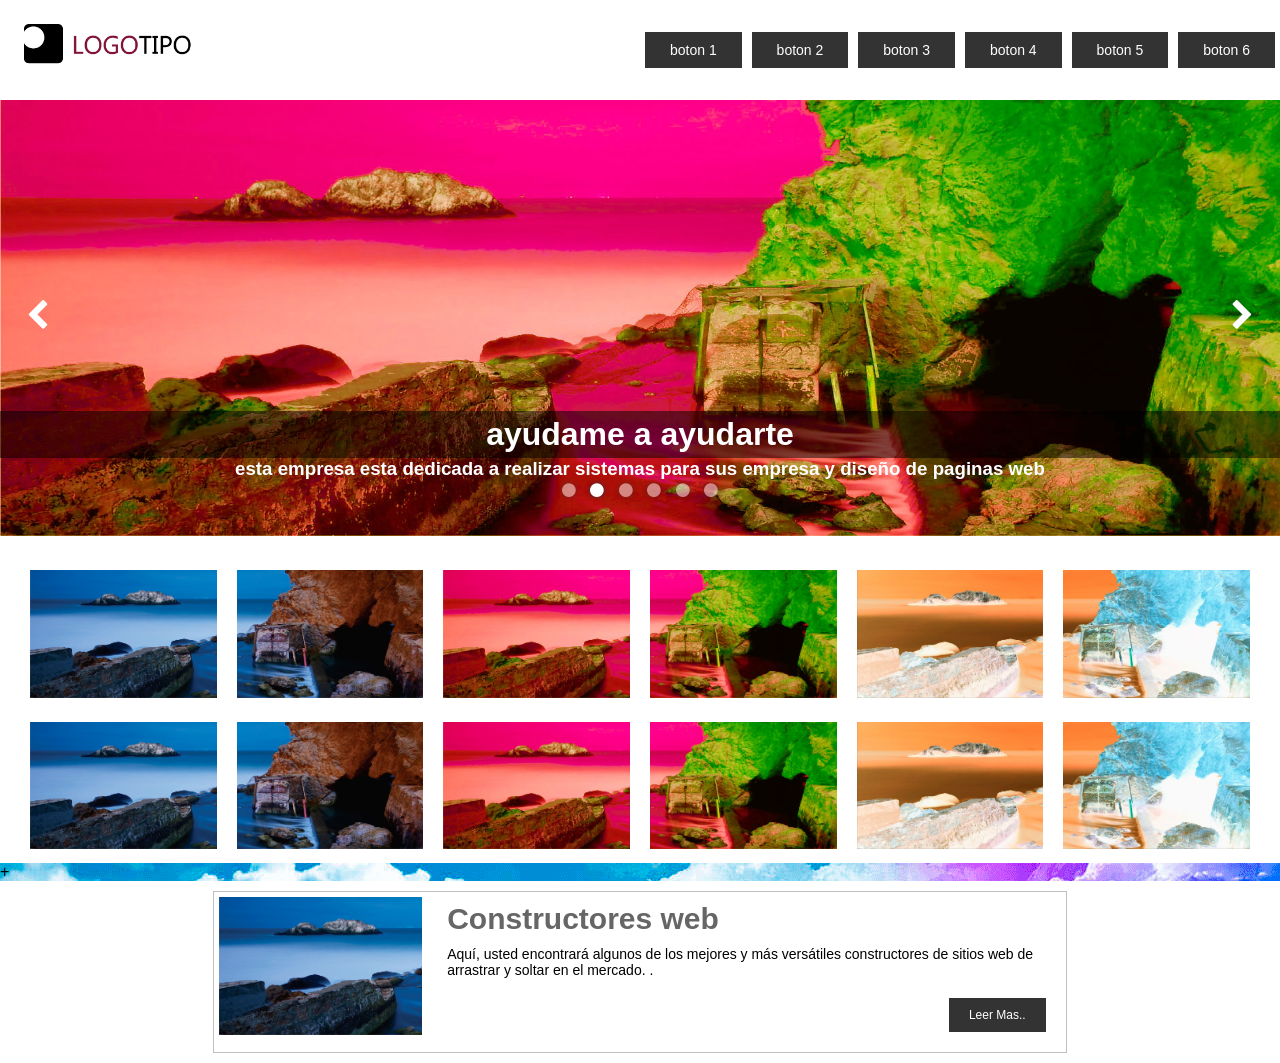
==== index.html @ 030af2da "arreglo web" ====
<!DOCTYPE html>
<html lang="en">
<head>
	<meta charset="UTF-8">
	<!--=====================================
viewport,nos permite que se nos haga lectura de los puntos de quiebre de acuerdo a la pantalla
q estemos visualisando este proyecto
======================================-->
<meta name="viewport" content="width=device-width, initial-scale=1">
	<title>recursos java </title>
	<link rel="icon" href="img/icono.jpg">
	<link rel="stylesheet" href="css/estilo.css">
	<link rel="stylesheet" href="css/font-awesome.min.css">
</head>
<body>
<div class="content-fluid">
<!--=====================================
cabezote(row, es clase de fila) sumar 12 para que sea el 100%
======================================-->
<header class="row">
	<figure id="logotipo" class="col-lg-2 col-md-3 col-sm-3 col-xs-12">
	
	<img src="img/logotipo.png"alt="logo">
	</figure>
	<div class="col-lg-4 col-md-2 col-sm-1 col-xs-0">
		<br>
	</div>
	<nav class="col-lg-6 col-md-7 col-sm-8 col-xs-12">
	<ul>
	<li class="col-lg-2 col-md-2 col-sm-2 col-xs-12"><a href="#">boton 1</a></li>
	<li class="col-lg-2 col-md-2 col-sm-2 col-xs-12"><a href="#">boton 2</a></li>
	<li class="col-lg-2 col-md-2 col-sm-2 col-xs-12"><a href="#">boton 3</a></li>
	<li class="col-lg-2 col-md-2 col-sm-2 col-xs-12"><a href="#">boton 4</a></li>
	<li class="col-lg-2 col-md-2 col-sm-2 col-xs-12"><a href="#">boton 5</a></li>
	<li class="col-lg-2 col-md-2 col-sm-2 col-xs-12"><a href="#">boton 6</a></li>
	
	</ul>	
	</nav>
</header>
<!--=====================================
slideshow
======================================-->
<div id="slide" class="row">
	<ul>
		<li>
			<img src="img/slide/slide01.jpg">
			<div class="textoSlide">
				<h1>ayudame a ayudarte</h1>
				<h3>esta empresa esta dedicada a realizar sistemas para sus empresa y diseño de paginas web</h3>
			</div>
		</li>
		<li>
			<img src="img/slide/slide02.jpg">
			<div class="textoSlide">
				<h1>ayudame a ayudarte</h1>
				<h3>esta empresa esta dedicada a realizar sistemas para sus empresa y diseño de paginas web</h3>
			</div>
		</li>
		<li>
			<img src="img/slide/slide03.jpg">
			<div class="textoSlide">
				<h1>ayudame a ayudarte</h1>
				<h3>esta empresa esta dedicada a realizar sistemas para sus empresa y diseño de paginas web</h3>
			</div>
		</li>
		<li>
			<img src="img/slide/slide04.jpg">
			<div class="textoSlide">
				<h1>ayudame a ayudarte</h1>
				<h3>esta empresa esta dedicada a realizar sistemas para sus empresa y diseño de paginas web</h3>
			</div>
		</li>
		<li>
			<img src="img/slide/slide01.jpg">
			<div class="textoSlide">
				<h1>ayudame a ayudarte</h1>
				<h3>esta empresa esta dedicada a realizar sistemas para sus empresa y diseño de paginas web</h3>
			</div>
		</li>
		<li>
			<img src="img/slide/slide02.jpg">
			<div class="textoSlide">
				<h1>ayudame a ayudarte</h1>
				<h3>esta empresa esta dedicada a realizar sistemas para sus empresa y diseño de paginas web</h3>
			</div>
		</li>
	</ul>
<ol id="paginacion">
	<li item="1"><span class="fa fa-circle"></span></li>
	<li item="2"><span class="fa fa-circle"></span></li>
	<li item="3"><span class="fa fa-circle"></span></li>
	<li item="4"><span class="fa fa-circle"></span></li>
	<li item="5"><span class="fa fa-circle"></span></li>
	<li item="6"><span class="fa fa-circle"></span></li>
</ol>

<div class="flechas" id="retroceder"><span class="fa fa-chevron-left"></span></div>
<div class="flechas" id="avanzar"><span class="fa fa-chevron-right"></span></div>


</div>
<!-- galeria row= fila, listado no numerico -->
<div id="galeria" class="row">
<ul>
	<li class="col-lg-2 col-md-3 col-sm-4 col-xs-12"><img src="img/galeria/01.jpg"></li>
	<li class="col-lg-2 col-md-3 col-sm-4 col-xs-12"><img src="img/galeria/02.jpg"></li>
	<li class="col-lg-2 col-md-3 col-sm-4 col-xs-12"><img src="img/galeria/03.jpg"></li>
	<li class="col-lg-2 col-md-3 col-sm-4 col-xs-12"><img src="img/galeria/04.jpg"></li>
	<li class="col-lg-2 col-md-3 col-sm-4 col-xs-12"><img src="img/galeria/05.jpg"></li>
	<li class="col-lg-2 col-md-3 col-sm-4 col-xs-12"><img src="img/galeria/06.jpg"></li>
	<li class="col-lg-2 col-md-3 col-sm-4 col-xs-12"><img src="img/galeria/01.jpg"></li>
	<li class="col-lg-2 col-md-3 col-sm-4 col-xs-12"><img src="img/galeria/02.jpg"></li>
	<li class="col-lg-2 col-md-3 col-sm-4 col-xs-12"><img src="img/galeria/03.jpg"></li>
	<li class="col-lg-2 col-md-3 col-sm-4 col-xs-12"><img src="img/galeria/04.jpg"></li>
	<li class="col-lg-2 col-md-3 col-sm-4 col-xs-12"><img src="img/galeria/05.jpg"></li>
	<li class="col-lg-2 col-md-3 col-sm-4 col-xs-12"><img src="img/galeria/06.jpg"></li>
	
</ul>	


</div>
<!-- efecto de mouse -->
	<div id="efectoMouse" class="row">+
	<figure></figure>
	<figure></figure>
	<figure></figure>
	<figure></figure>


	</div>
<!-- efecto scroll -->
<div id="scroll">
	<article class="row">
		<div class="col-lg-2 col-md-2 col-sm-1 col-xs-0">
		<br>
		</div>
		<aside class="col-lg-8 col-md-8 col-sm-10 col-xs-12">
		<figure class="col-lg-3 col-md-5 col-sm-6 col-xs-12">
			<img src="img/galeria/01.jpg">
		</figure>
		<div class="col-lg-9 col-md-7 col-sm-6 col-xs-12">
		<h1>Constructores web</h1>
		<p>Aquí, usted encontrará algunos de los mejores y más versátiles constructores de sitios web de arrastrar y soltar en el mercado. .</p>
		<button>Leer Mas..</button>
		</aside>
		<div class="col-lg-2 col-md-2 col-sm-1 col-xs-0">
		<br>
		</div>

	</article>
</div>
</div>
<script src="js/slide.js"></script>
<script src="js/galeria.js"></script>
<script src="js/efectoMouse.js"></script>
</body>
</html>
---- css/estilo.css ----
/*=============================================
GLOBAL
=============================================*/

*{
	margin:0px;
	padding:0px;
	list-style: none;
	text-decoration: none;
	font-family: sans-serif;
	box-sizing: border-box;
}

.content-fluid{
	position:relative;
	margin:auto;
	width:100%;
	height: auto;
}

.row{
	position:relative;
	margin:auto;
	width:100%;
	height: auto;
	clear:both;
	display: table;
}

[class*="col-"]{
	float:left;/*cajas, posicion*/
	padding:0px;
}

/*=============================================
CABEZOTE
=============================================*/

header #logotipo{
	text-align: center;
	padding:20px;
}


header nav ul li a{
	display: block;
	background:#333;/*color de caja*/
	text-align:center;
	padding:10px;
	color:white;/*color de texto*/
}

/*=============================================
SLIDESHOW
=============================================*/

#slide{
	position:relative;
	margin:auto;
	width:100%;/*porque 400 para que cada imagen tenga 100*/
	overflow: hidden;/*enmascarar*/
}

#slide ul{
	position:relative;
	left:0%;/*inicia ajustado hacia la izquierda*/
	margin:auto;
	height:auto;
	width:400%;
	clear:both;
	display: table;
}

#slide ul li{
	position: relative;
	float:left;
	width:25%;/*tamaño de la imagen*/
}	

#slide ul li img{
	width:100%;
}

#slide #paginacion{
	position: absolute;
	width:100%;
	margin:auto;
	text-align: center;
	bottom:40px;
	left:0;
	z-index:1;
}

#slide #paginacion li{
	display:inline-block;
	margin:0px 5px;
	cursor:pointer;
	opacity:.5;
	color:white;
	text-shadow:0px 0px 5px #333;
}	

#slide #paginacion li:first-child{
	opacity:1;
}

#slide .flechas{
	position:absolute;
	font-size:2em;
	color:white;
	cursor:pointer;
	z-index:2;
}

#slide #retroceder{
	top:45%;/*subir o bajar flecha*/
	left:2%;/*derecha*/
}

#slide #avanzar{
	top:45%;
	right:2%;
}

#slide ul li .textoSlide{/*texto para arriba*/
	position:absolute;
	width:100%;
	bottom:60px;/*texto arriba*/
	left:0;
	text-align:center;
	z-index:1;
	color:white;
}

#slide ul li .textoSlide h1{
	background: rgba(0,0,0,.5);/*transparencia*/
	padding:5px 0;
}5
#slide ul li .textoSlide h3{
	background: rgba(0,0,0,.5);
	padding-bottom:10px;
}
/*=============================================
Galeria
=============================================*/
#galeria{
	position: relative;
	margin: auto;
	width: 100%;
}
#galeria ul{
	padding: 20px;
}

#galeria ul li{
	padding: 10px;
	cursor: pointer;
	transition:.6s;
}
#galeria ul li:hover{
	transition:.6s;
	opacity:.20;/*color de imagen, tranasparencia*/
}
#galeria ul li img{
	width: 100%;
} 
/*=============================================
efecto del mouse
=============================================*/
#efectoMouse{
	overflow: hidden;/*enmascarar fotografias q vayas a colocar*/
	width: 100%;
	/*height: 500px;
	/*background: silver;*/
	position: relative;
}
#efectoMouse figure{
	position: absolute;
	top: 0;
	left: 0;

}
/*=============================================
efecto del scroll
=============================================*/

#scroll article aside{
	border: 1px solid silver;
	margin: 10px auto;
	position: relative;
	background: white;
	height: auto;
	overflow: hidden;/*enmascarar imagenes */
}
#scroll article aside img{
	border: 5px solid white;
	width: 100%;
}
#scroll article aside h1{
	font-size: 30px;
	padding: 10px 20px;
	color: #666;
}
#scroll article aside p{
	font-size: 14px;
	padding: 0px 20px;
}
#scroll article aside button{
	float: right;
	margin: 20px;
	font-size: 12px;
	border: 0px;
	color: white; 
	background:#333 ;
	padding: 10px 20px;
	cursor: pointer;
}

/*=============================================
PANTALLA DE ESCRITORIO GRANDE - LARGE (lg) - revisamos en portatil o pc
=============================================*/

@media(min-width:1200px){

	.col-lg-12{width:100%;}
	.col-lg-11{width:91.66666667%;}
	.col-lg-10{width:83.33333333%;}
	.col-lg-9{width:75%;}
	.col-lg-8{width:66.66666667%;}
	.col-lg-7{width:58.33333333%;}
	.col-lg-6{width:50%;}
	.col-lg-5{width:41.66666667%;}
	.col-lg-4{width: 33.33333333%;}
	.col-lg-3{width: 25%;}
	.col-lg-2 {width: 16.66666667%;}
	.col-lg-1 {width: 8.33333333%;}
	.col-lg-0{display:none;}

	/*CABEZOTE*/
	
	header nav ul li a{
		margin:30% 5px;
		font-size:14px;
	}

	header #logotipo img{
		width:100%;
	}

}

/*=============================================
PANTALLA DE ESCRITORIO MEDIANO - MEDIUM (md) - revisamos en tablet horizontal 1024px
=============================================*/

@media(max-width:1199px) and (min-width:992px){

	.col-md-12{width:100%;}
	.col-md-11{width:91.66666667%;}
	.col-md-10{width:83.33333333%;}
	.col-md-9{width:75%;}
	.col-md-8{width:66.66666667%;}
	.col-md-7{width:58.33333333%;}
	.col-md-6{width:50%;}
	.col-md-5{width:41.66666667%;}
	.col-md-4{width: 33.33333333%;}
	.col-md-3{width: 25%;}
	.col-md-2{width: 16.66666667%;}
	.col-md-1{width: 8.33333333%;}
	.col-md-0{display:none;}

	/*CABEZOTE*/
	
	header nav ul li a{
		margin:30% 5px;
		font-size:14px;
	}

	header #logotipo img{
		width:100%;
	}

}

/*=============================================
PANTALLA DE TABLET - SMALL (sm) - revisamos en tablet vertical 768px
=============================================*/

@media(max-width:991px) and (min-width:768px){

	.col-sm-12{width:100%;}
	.col-sm-11{width:91.66666667%;}
	.col-sm-10{width:83.33333333%;}
	.col-sm-9{width:75%;}
	.col-sm-8{width:66.66666667%;}
	.col-sm-7{width:58.33333333%;}
	.col-sm-6{width:50%;}
	.col-sm-5{width:41.66666667%;}
	.col-sm-4{width: 33.33333333%;}
	.col-sm-3{width: 25%;}
	.col-sm-2{width: 16.66666667%;}
	.col-sm-1{width: 8.33333333%;}
	.col-sm-0{display:none;}

	/*CABEZOTE*/
	
	header nav ul li a{
		margin:28% 2px;
		font-size:10px;
	}

	header #logotipo img{
		width:100%;
	}

	/*SLIDE*/

	#slide ul li .textoSlide h1{
		font-size: 20px;
	}

	#slide ul li .textoSlide h3{
		font-size: 14px;
	}


}

/*=============================================
PANTALLA DE PHONES - EXTRA SMALL (xs) - revisamos en movil horizontal 480px o vertical 320px
=============================================*/

@media(max-width:767px){

	.col-xs-12{width:100%;}
	.col-xs-11{width:91.66666667%;}
	.col-xs-10{width:83.33333333%;}
	.col-xs-9{width:75%;}
	.col-xs-8{width:66.66666667%;}
	.col-xs-7{width:58.33333333%;}
	.col-xs-6{width:50%;}
	.col-xs-5{width:41.66666667%;}
	.col-xs-4{width: 33.33333333%;}
	.col-xs-3{width: 25%;}
	.col-xs-2{width: 16.66666667%;}
	.col-xs-1{width: 8.33333333%;}
	.col-xs-0{display:none;}

	/*CABEZOTE*/
	
	header nav ul li a{
		margin:0px;
		font-size:14px;
		border-bottom:1px solid #444;
	}

	header #logotipo img{
		width:50%;
	}

	/*SLIDE*/

	#slide ul li .textoSlide{
		display:none;
	}

	#slide #retroceder{
		top:40%;
		font-size: 1em;
		left:2%;
	}

	#slide #avanzar{
		top:40%;
		font-size: 1em;
		right:2%;
	}



}
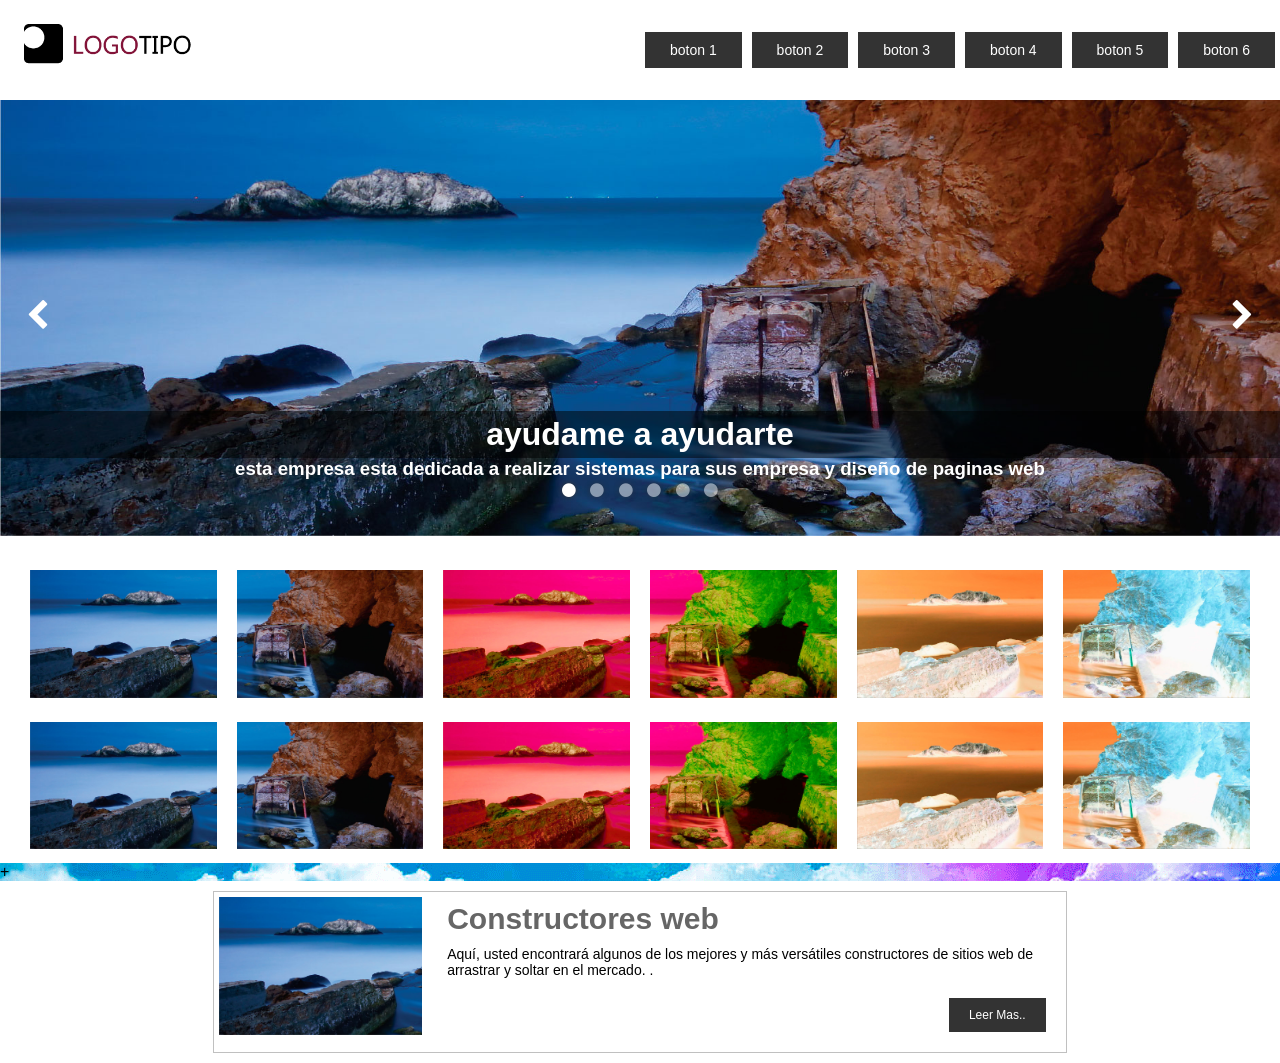
==== commit 34804979: "Probando Probando" ====
--- a/index.html
+++ b/index.html
@@ -15,7 +15,7 @@
 <body>
 <div class="content-fluid">
 <!--=====================================
-cabezote(row, es clase de fila) sumar 12 para que sea el 100%
+cabezote(row, es clase de fila) sumar 12 para que sea el 100% COMENT
 ======================================-->
 <header class="row">
 	<figure id="logotipo" class="col-lg-2 col-md-3 col-sm-3 col-xs-12">
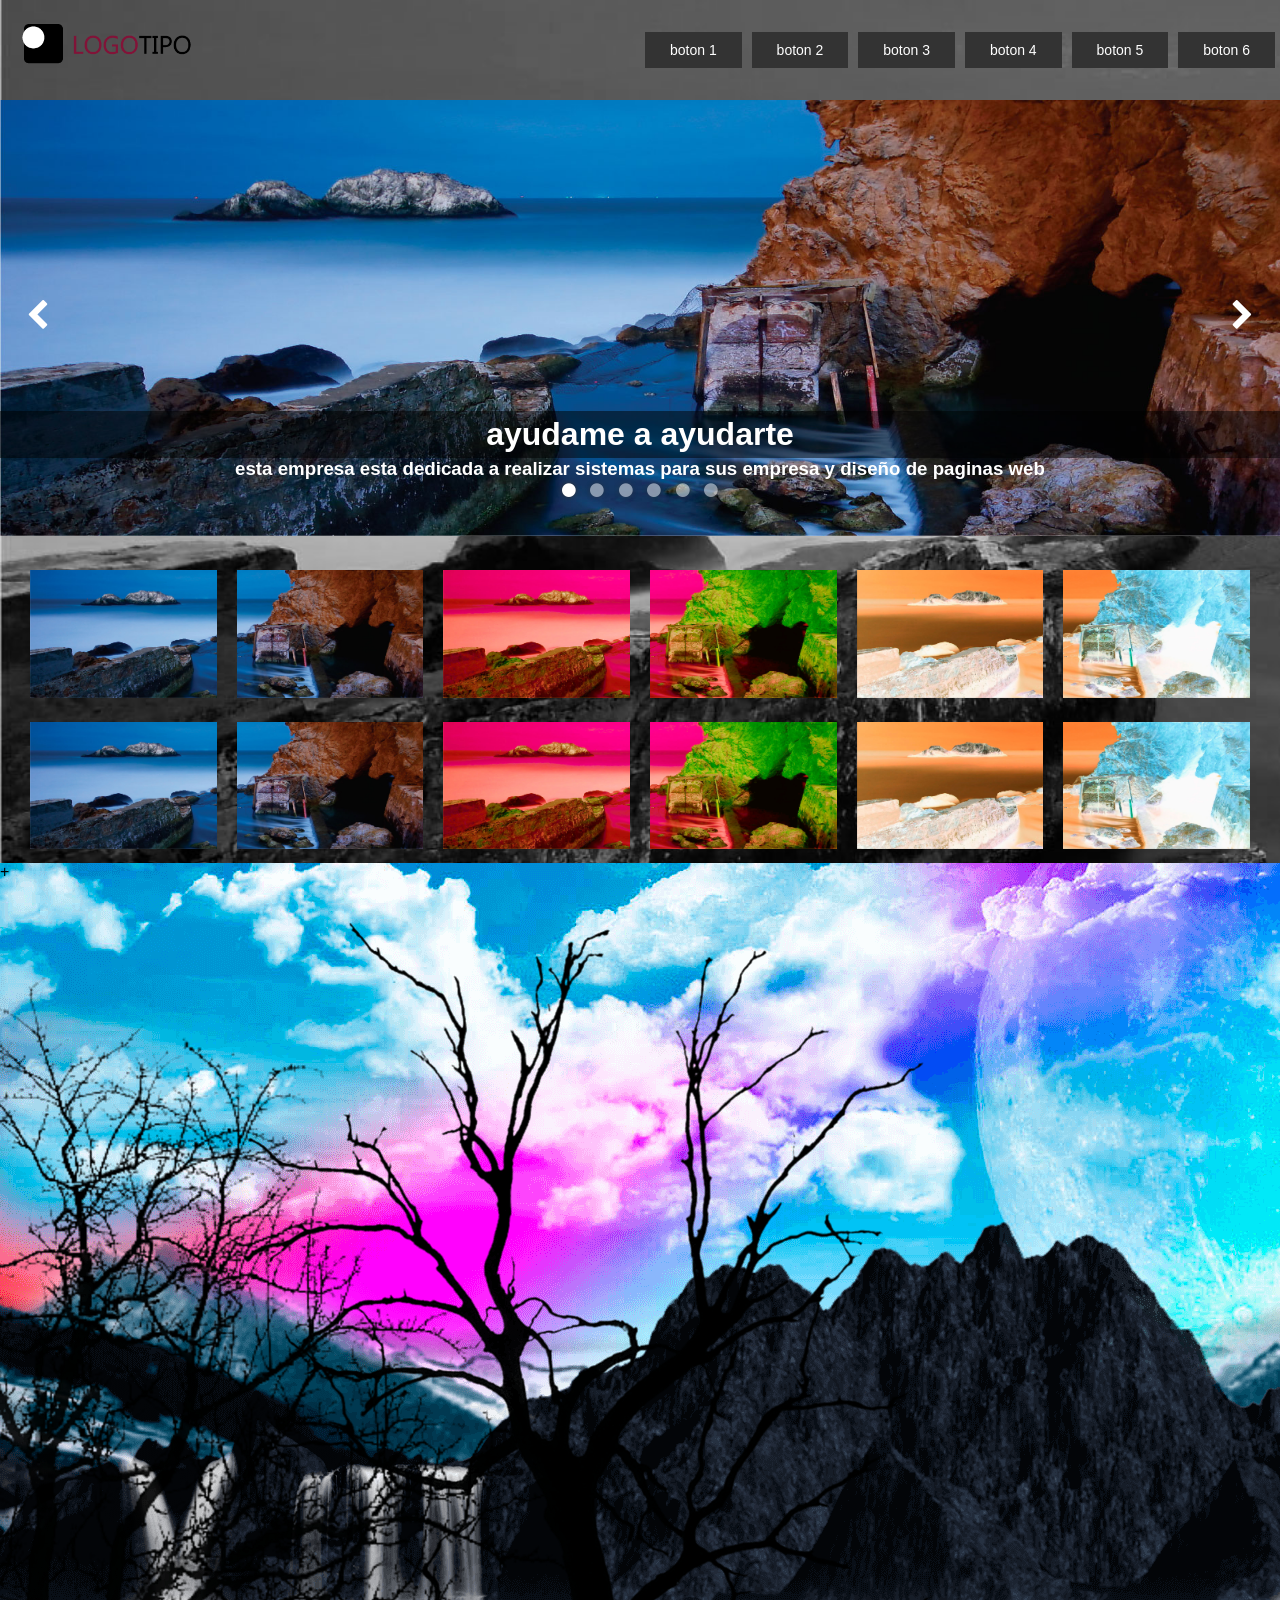
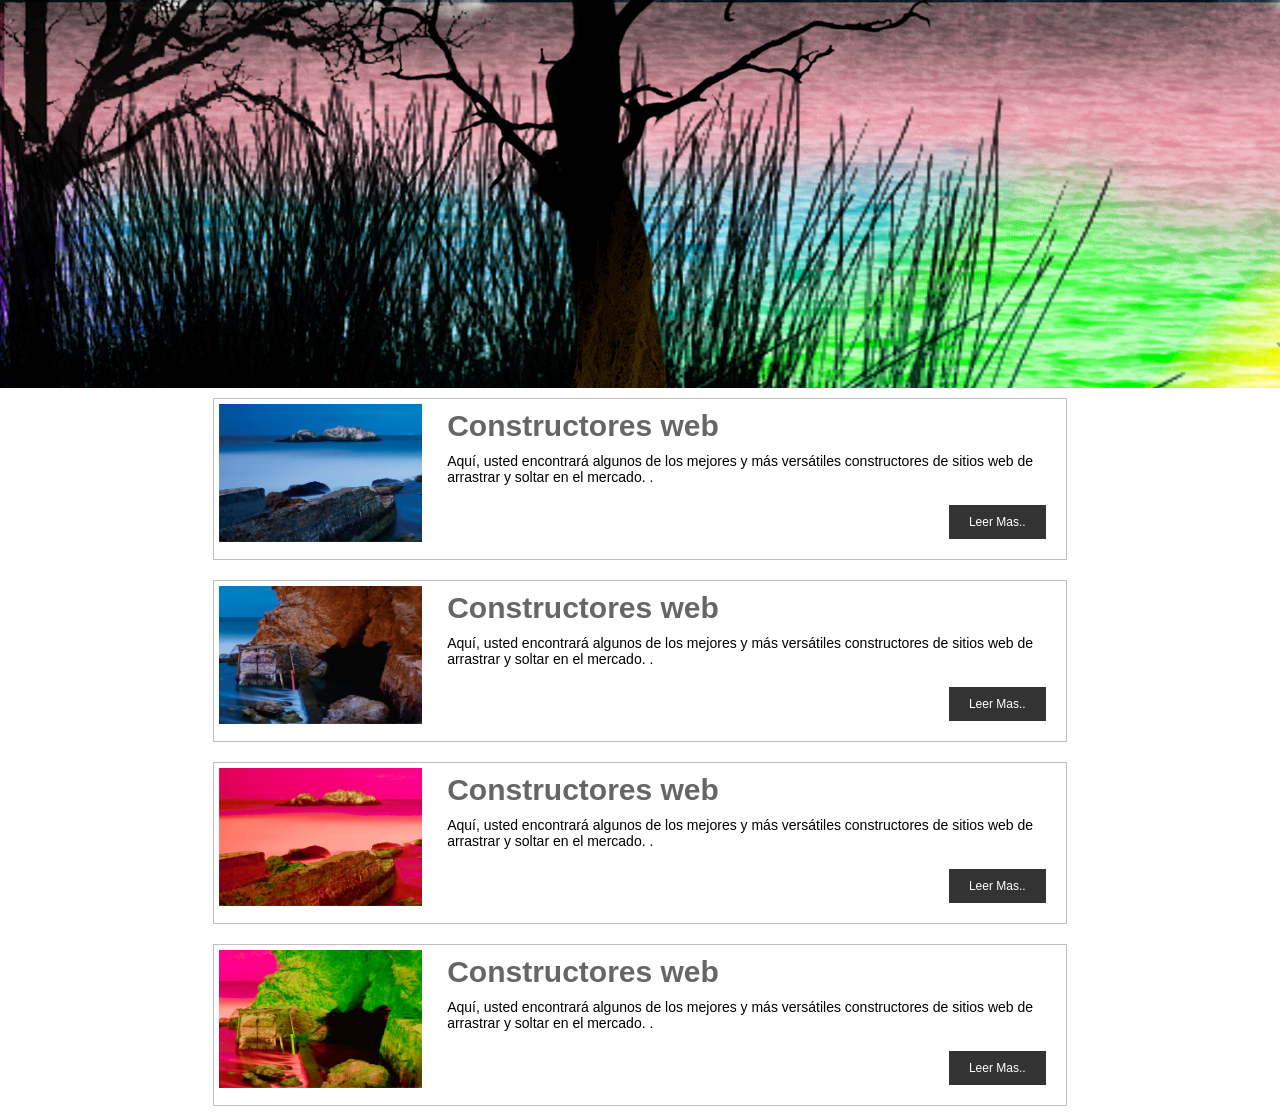
==== commit cdf298b1: "moficar ayuda" ====
--- a/index.html
+++ b/index.html
@@ -13,9 +13,21 @@
 	<link rel="stylesheet" href="css/font-awesome.min.css">
 </head>
 <body>
+<!--=====================================
+Poner fondo en los articulos
+======================================-->
+<section id="fotoFondo"></section>
 <div class="content-fluid">
+
+
+
+
+
+
+
+
 <!--=====================================
-cabezote(row, es clase de fila) sumar 12 para que sea el 100% COMENT
+cabezote(row, es clase de fila) sumar 12 para que sea el 100%
 ======================================-->
 <header class="row">
 	<figure id="logotipo" class="col-lg-2 col-md-3 col-sm-3 col-xs-12">
@@ -129,6 +141,7 @@
 
 	</div>
 <!-- efecto scroll -->
+<!-- 4 articulos -->
 <div id="scroll">
 	<article class="row">
 		<div class="col-lg-2 col-md-2 col-sm-1 col-xs-0">
@@ -148,6 +161,61 @@
 		</div>
 
 	</article>
+	<article class="row">
+		<div class="col-lg-2 col-md-2 col-sm-1 col-xs-0">
+		<br>
+		</div>
+		<aside class="col-lg-8 col-md-8 col-sm-10 col-xs-12">
+		<figure class="col-lg-3 col-md-5 col-sm-6 col-xs-12">
+			<img src="img/galeria/02.jpg">
+		</figure>
+		<div class="col-lg-9 col-md-7 col-sm-6 col-xs-12">
+		<h1>Constructores web</h1>
+		<p>Aquí, usted encontrará algunos de los mejores y más versátiles constructores de sitios web de arrastrar y soltar en el mercado. .</p>
+		<button>Leer Mas..</button>
+		</aside>
+		<div class="col-lg-2 col-md-2 col-sm-1 col-xs-0">
+		<br>
+		</div>
+
+	</article>
+	<article class="row">
+		<div class="col-lg-2 col-md-2 col-sm-1 col-xs-0">
+		<br>
+		</div>
+		<aside class="col-lg-8 col-md-8 col-sm-10 col-xs-12">
+		<figure class="col-lg-3 col-md-5 col-sm-6 col-xs-12">
+			<img src="img/galeria/03.jpg">
+		</figure>
+		<div class="col-lg-9 col-md-7 col-sm-6 col-xs-12">
+		<h1>Constructores web</h1>
+		<p>Aquí, usted encontrará algunos de los mejores y más versátiles constructores de sitios web de arrastrar y soltar en el mercado. .</p>
+		<button>Leer Mas..</button>
+		</aside>
+		<div class="col-lg-2 col-md-2 col-sm-1 col-xs-0">
+		<br>
+		</div>
+
+	</article>
+	<article class="row">
+		<div class="col-lg-2 col-md-2 col-sm-1 col-xs-0">
+		<br>
+		</div>
+		<aside class="col-lg-8 col-md-8 col-sm-10 col-xs-12">
+		<figure class="col-lg-3 col-md-5 col-sm-6 col-xs-12">
+			<img src="img/galeria/04.jpg">
+		</figure>
+		<div class="col-lg-9 col-md-7 col-sm-6 col-xs-12">
+		<h1>Constructores web</h1>
+		<p>Aquí, usted encontrará algunos de los mejores y más versátiles constructores de sitios web de arrastrar y soltar en el mercado. .</p>
+		<button>Leer Mas..</button>
+		</aside>
+		<div class="col-lg-2 col-md-2 col-sm-1 col-xs-0">
+		<br>
+		</div>
+
+	</article>
+
 </div>
 </div>
 <script src="js/slide.js"></script>
--- a/css/estilo.css
+++ b/css/estilo.css
@@ -183,6 +183,15 @@
 /*=============================================
 efecto del scroll
 =============================================*/
+#fotoFondo{
+	position: fixed;/*fija*/
+	height: 100%;
+	width: 100%;
+	z-index: -10;
+	background: url(../img/slide/slide03.jpg);
+	background-size: cover;/*que cubra toda la pantalla*/
+}
+
 
 #scroll article aside{
 	border: 1px solid silver;
